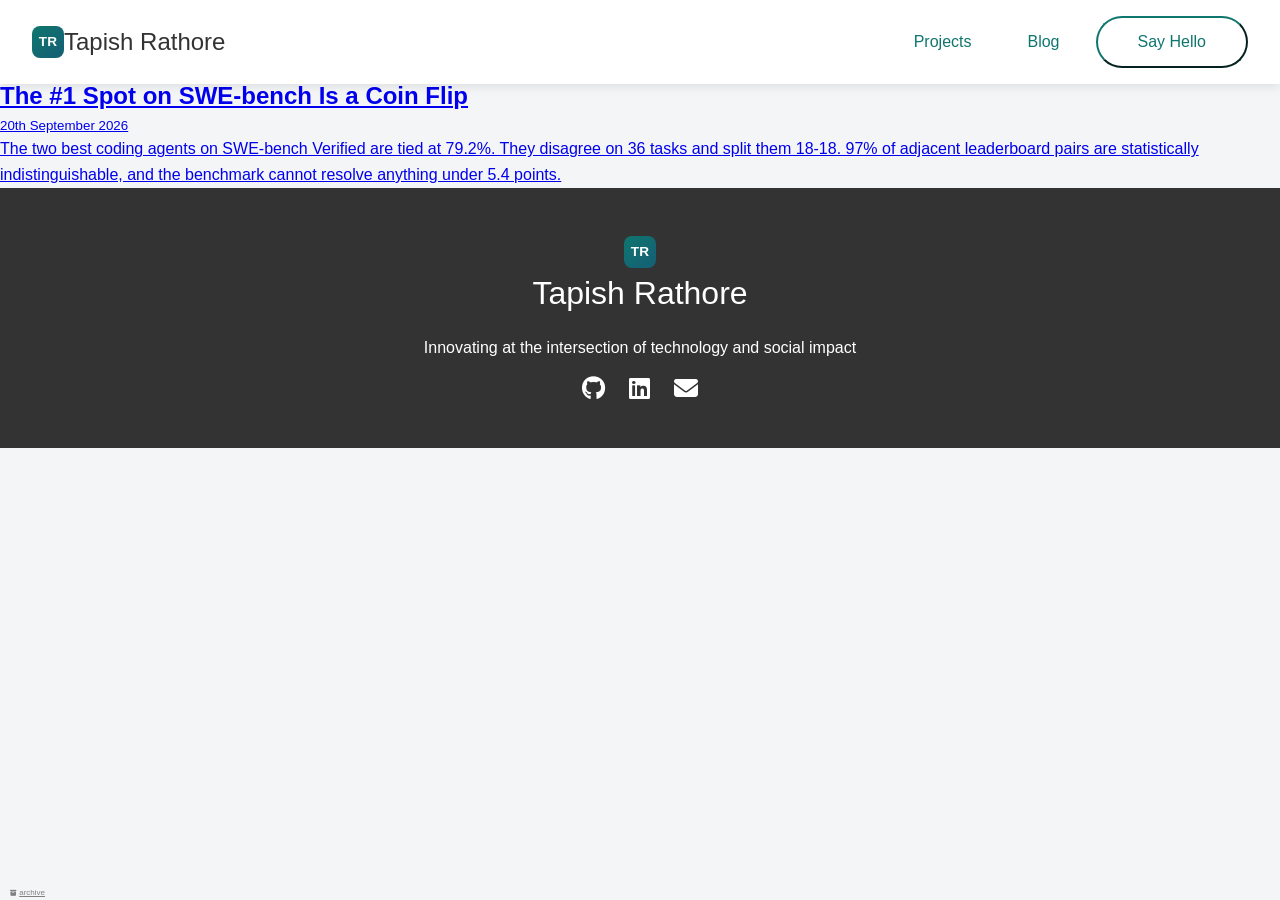
==== blog/index.html @ c6f4d9db "Rebuild the site for Tapish Rathore The repo was a fork of another person's personal site and still " ====
<html lang="en">

<head>
	<meta charset="UTF-8">
	<meta name="viewport" content="width=device-width, initial-scale=1.0">
	<title>Tapish Rathore | Writing</title>
	<link rel="shortcut icon" href="../images/favicon.ico">
	<link rel="stylesheet" href="https://cdnjs.cloudflare.com/ajax/libs/font-awesome/6.4.0/css/all.min.css">
	<link rel="stylesheet" href="../layout.css" />
	<link rel="stylesheet" href="../styles.css" />
	<link rel="stylesheet" href="blog_layout.css" />
	<link rel="stylesheet" href="article_styles.css" />
	<script src="https://ajax.googleapis.com/ajax/libs/jquery/3.6.0/jquery.min.js"></script>
	<script src="blog.js"></script>
	<script src="article.js"></script>
</head>

<body>
	<nav>
		<a class="logo" href="/">
			<span class="monogram">TR</span>
			Tapish Rathore
		</a>
		<div class="hamburger-menu" onclick="toggleMenu()">
			<i class="fas fa-bars"></i>
		</div>
		<div class="nav-menu">
			<a href="/projects/" class="nav-btn">Projects</a>
			<a href="/blog" class="nav-btn">Blog</a>
			<button class="say-hello-btn" onclick="openContactModal()">Say Hello</button>
		</div>
	</nav>

	<main class="container">
		<aside id="menu">
			<ul>
				<li data-category="tech">Technology</li>
				<li data-category="entrepreneurship">Entrepreneurship</li>
				<li data-category="all">All Articles</li>
			</ul>
		</aside>
		<section id="content">
			<!-- populated from list_pages/ by blog.js -->
		</section>
	</main>

	<div id="contact-modal" class="contact-modal">
		<div class="contact-form-container">
			<span class="close-icon" onclick="closeContactModal()">&times;</span>
			<h2>Get in Touch</h2>
			<form class="contact-form" action="mailto:tapish303@gmail.com" method="post" enctype="text/plain">
				<input type="text" name="name" placeholder="Your Name" required>
				<input type="email" name="email" placeholder="Your Email" required>
				<textarea name="message" placeholder="Your Message" rows="5" required></textarea>
				<button type="submit">Send Message</button>
			</form>
		</div>
	</div>

	<footer class="footer">
		<div class="footer-logo">
			<span class="monogram">TR</span><br />
			Tapish Rathore
		</div>
		<p>Innovating at the intersection of technology and social impact</p>
		<div class="footer-social">
			<a href="https://github.com/tapishr" aria-label="GitHub"><i class="fab fa-github"></i></a>
			<a href="https://www.linkedin.com/in/tapishr" aria-label="LinkedIn"><i class="fab fa-linkedin"></i></a>
			<a href="mailto:tapish303@gmail.com" aria-label="Email"><i class="fas fa-envelope"></i></a>
		</div>
		<a href="/archive" class="archive"><i class="fas fa-archive"></i>archive</a>
	</footer>
</body>

</html>
---- layout.css ----
:root {
	--primary-gradient: linear-gradient(135deg, #0f766e 0%, #155e75 100%);
	--secondary-background: #f4f5f7;
	--text-color: #333;
	--subtext-color: #666;
	--accent-color: #0f766e;
	--light-accent: #d7eae7;
}

* {
	margin: 0;
	padding: 0;
	box-sizing: border-box;
	font-family: 'Inter', sans-serif;
}

.emph {
	position: relative;
	display: inline-block;
	/* Prevents background from spanning full line width */
	padding: 0 0.5em;
	/* Adds some padding around the text */
	color: transparent;
	background-clip: text;
	background-image: var(--primary-gradient);
	-webkit-background-clip: text;
	/* Safari support */
}

.emph::before {
	content: "";
	position: absolute;
	top: 0;
	left: 0;
	width: 100%;
	height: 100%;
	background-color: white;
	z-index: -1;
	border-radius: 3px;
}

*:has(>.emph) {
	isolation: isolate;
}

body {
	background-color: var(--secondary-background);
	color: var(--text-color);
	line-height: 1.6;
	min-height: 100vh;
	position: relative;
}

nav {
	position: fixed;
	top: 0;
	left: 0;
	width: 100%;
	background: white;
	box-shadow: 0 2px 10px rgba(0, 0, 0, 0.1);
	z-index: 1000;
	display: flex;
	justify-content: space-between;
	align-items: center;
	padding: 1rem 2rem;
}

nav .logo {
	color: var(--text-color);
	display: flex;
	align-items: center;
	font-size: x-large;
	text-decoration: none;
}

nav .logo img {
	height: 40px;
	margin-right: 10px;
}

.nav-menu {
	display: flex;
	align-items: center;
	gap: 1rem;
}

.nav-btn {
	text-decoration: none;
	color: var(--accent-color);
	border: none;
	padding: 10px 20px;
	border-radius: 3em;
	font-weight: 500;
	font-size: medium;
	cursor: pointer;
	transition: background-color 0.3s ease, transform 0.3s ease;
	display: flex;
	align-items: center;
}

.nav-btn:hover {
	background-color: var(--secondary-background);
	transform: scale(1.05);
}

.say-hello-btn {
	background-color: white;
	color: var(--accent-color);
	border-color: var(--accent-color);
	padding: 15px 40px;
	border-radius: 3em;
	font-weight: 500;
	font-size: medium;
	cursor: pointer;
	transition: transform 0.3s ease;
}

.say-hello-btn:hover {
	transform: scale(1.05);
}

.hamburger-menu {
	display: none;
	cursor: pointer;
	font-size: 1.5rem;
	color: var(--text-color);
}

.cta-section {
	background: var(--primary-gradient);
	color: white;
	text-align: center;
	padding: 4rem 2rem;
}

.cta-section>button {
	margin-top: 20px;
}

.contact-modal {
	display: none;
	position: fixed;
	top: 0;
	left: 0;
	width: 100%;
	height: 100%;
	background: rgba(0, 0, 0, 0.7);
	z-index: 1000;
	padding: 5rem;
}

.contact-form-container {
	position: relative;
	background-color: var(--secondary-background);
	padding: 20px;
	border-radius: 8px;
	box-shadow: 0 2px 10px rgba(0, 0, 0, 0.1);
	max-width: 400px;
	margin: auto;
}

.contact-form {
	margin-top: 20px;
	display: flex;
	flex-direction: column;
}

.contact-form input,
.contact-form textarea {
	padding: 10px;
	margin-bottom: 15px;
	border: 1px solid #ccc;
	border-radius: 4px;
	font-size: 1em;
	color: var(--text-color);
	background-color: white;
}

.contact-form button {
	padding: 10px;
	background-color: var(--accent-color);
	color: white;
	border: none;
	border-radius: 4px;
	cursor: pointer;
	font-size: 1em;
}

.contact-form button:hover {
	background-color: darken(var(--accent-color), 10%);
}

.close-icon {
	position: absolute;
	top: 10px;
	right: 20px;
	font-size: 1.5em;
	color: var(--accent-color);
	cursor: pointer;
}

.close-icon:hover {
	color: darken(var(--accent-color), 10%);
}

.footer {
	background: #333;
	color: white;
	padding: 3rem 2rem;
	text-align: center;
}

.footer-logo {
	font-size: 2rem;
	margin-bottom: 1rem;
}

.footer-social {
	display: flex;
	justify-content: center;
	gap: 1.5rem;
	margin-top: 1rem;
}

.footer-social a {
	color: white;
	text-decoration: none;
	font-size: 1.5rem;
	transition: transform 0.3s, color 0.3s;
}

.footer-social a:hover {
	transform: scale(1.1);
}

@media (max-width: 480px) {
	.hamburger-menu {
		display: block;
	}

	.nav-menu {
		display: none;
		flex-direction: column;
		position: absolute;
		top: 100%;
		left: 0;
		width: 100%;
		background: white;
		box-shadow: 0 2px 10px rgba(0, 0, 0, 0.1);
		padding: 1rem;
	}

	.nav-menu.active {
		display: flex;
	}

	.nav-btn,
	.say-hello-btn {
		margin: 0;
		width: 80%;
		text-align: center;
		justify-content: center;
	}
}

.archive {
	position: absolute;
	font-size: 0.5em;
	color: gray;
	bottom: 0;
	left: 0;
	width: 100%;
	text-align: left;
	padding-left: 10px;
}

.archive i {
	margin-right: 0.5em;
	font-size: 0.8em;
}

.views-count {
	position: absolute;
	font-size: 0.5em;
	bottom: 0;
	right: 0;
	width: 100%;
	text-align: right;
	padding-right: 10px;
}

.views-count .iconAndCount {
	display: flex;
	align-items: center;
	justify-content: flex-end;
}

.views-count svg {
	margin-right: 0.5em;
	fill: gray;
	height: 1em;
}

.views-count a {
	text-decoration: none;
	color: gray;
}
---- styles.css ----
/* Hero section styles  */
.hero {
	position: relative;
	color: var(--secondary-background);
	background: var(--primary-gradient);
	text-align: center;
	height: 90vh;
}

.hero-content {
	position: absolute;
	top: 80px;
	left: 50%;
	max-width: 800px;
	padding: 6rem 2rem;
	margin: 0;
	translate: -50%;
	pointer-events: none
}

.hero-title {
	font-size: 3rem;
	margin-bottom: 1rem;
}

.hero-subtitle {
	font-size: 1.5rem;
	opacity: 0.9;
}

.hero-background {
	border: none;
	background-color: transparent;
}

.scroll-indicator {
	position: absolute;
	bottom: 30px;
	left: 50%;
	transform: translateX(-50%);
	background: rgba(255, 255, 255, 0.2);
	border: none;
	border-radius: 50%;
	width: 40px;
	height: 40px;
	cursor: pointer;
	display: flex;
	align-items: center;
	justify-content: center;
	backdrop-filter: blur(5px);
	transition: all 0.3s ease;
	animation: bounce 2s infinite;
}

.scroll-indicator:hover {
	background: rgba(255, 255, 255, 0.3);
}

.scroll-indicator i {
	color: white;
	font-size: 20px;
}

@keyframes bounce {

	0%,
	20%,
	50%,
	80%,
	100% {
		transform: translateX(-50%) translateY(0);
	}

	40% {
		transform: translateX(-50%) translateY(-10px);
	}

	60% {
		transform: translateX(-50%) translateY(-5px);
	}
}

/* Hide scroll indicator when user has scrolled down */
.scrolled .scroll-indicator {
	opacity: 0;
	pointer-events: none;
}

/* Add this CSS to your styles.css file */
.pedigree-logos {
	text-align: center;
	padding: 50px 0;
	background-color: var(--secondary-background);
}

.pedigree-logos h3 {
	font-size: 1em;
	font-weight: 100;
}

.logos-container {
	display: flex;
	justify-content: space-evenly;
	flex-wrap: wrap;
	gap: 24px;
	margin: 24px auto;
}

.logos-container img {
	max-height: 80px;
	max-width: 200px;
	object-fit: contain;
}

.logo-badge-container {
	position: relative;
	display: flex;
}

.logo-badge-container .badge {
	position: absolute;
	top: -10px;
	right: -10px;
	max-height: 30px;
	max-width: 30px;
	background-color: white;
	border-bottom-left-radius: 50%;
	border-bottom-right-radius: 50%;
	border: 1px solid white;
}

:nth-child(2).logos-container img {
	max-height: 50px;
	max-width: 180px;
}

@media (max-width: 768px) {
	.logos-container {
		gap: 12px;
	}

	.logos-container img {
		max-height: 60px;
		max-width: 150px;
	}

	:nth-child(2).logos-container img {
		max-height: 40px;
	}
}

@media (max-width: 400px) {
	:nth-child(2).logos-container img {
		display: none;
	}
}

/* Profile section styles  */
.about-me {
	padding: 6rem 2rem;
	background: var(--accent-color);
}

.about-container {
	max-width: 1200px;
	margin: 0 auto;
	display: flex;
	align-items: center;
	gap: 4rem;
}

.about-image {
	flex: 1;
	text-align: center;
	position: relative;
}

.profile-container {
	position: relative;
	width: 300px;
	height: 300px;
	margin: 0 auto;
	perspective: 2000px;
	transform-style: preserve-3d;
	animation: float 6s ease-in-out infinite;
}

.profile-photo {
	width: 300px;
	height: 300px;
	border-radius: 50%;
	object-fit: cover;
	box-shadow: 0 10px 0px rgba(0, 0, 0, 0.1);
	position: relative;
	background-color: #fff8
}

.rotating-logos {
	position: absolute;
	top: 50%;
	left: 50%;
	transform: translate(-50%, -50%);
	width: 400px;
	height: 400px;
	transform-style: preserve-3d;
}

.logo-item {
	position: absolute;
	width: 100px;
	height: 50px;
	left: calc(50% - 50px);
	top: calc(50% + 50% * var(--offset) - 30px);
	filter: grayscale(50%);
	transition: filter 0.3s ease;
	transform-style: preserve-3d;
}

.logo-item.center {
	animation: orbit_center 30s linear infinite;
	animation-delay: calc(var(--i) * -7s);
}

.logo-item.offset {
	animation: orbit_offset 30s linear infinite;
	animation-delay: calc(var(--i) * -7s);
}

.logo-item img {
	width: 100%;
	height: 100%;
	object-fit: contain;
	transition: transform 0.3s ease;
	backface-visibility: hidden;
}

.logo-item:hover {
	filter: grayscale(0%);
}

.logo-item:hover img {
	transform: scale(1.2);
}

@keyframes orbit_offset {
	0% {
		transform:
			rotateX(var(--orbit-tilt)) rotateY(0deg) translateX(var(--radius)) rotateY(0deg) rotateX(calc(var(--orbit-tilt) * -1));
	}

	25% {
		transform:
			rotateX(var(--orbit-tilt)) rotateY(90deg) translateX(var(--radius)) rotateY(-90deg) rotateX(calc(var(--orbit-tilt) * -1));
	}

	50% {
		transform:
			rotateX(var(--orbit-tilt)) rotateY(180deg) translateX(var(--radius)) rotateY(-180deg) rotateX(calc(var(--orbit-tilt) * -1));
	}

	75% {
		transform:
			rotateX(var(--orbit-tilt)) rotateY(270deg) translateX(var(--radius)) rotateY(-270deg) rotateX(calc(var(--orbit-tilt) * -1));
	}

	100% {
		transform:
			rotateX(var(--orbit-tilt)) rotateY(360deg) translateX(var(--radius)) rotateY(-360deg) rotateX(calc(var(--orbit-tilt) * -1));
	}
}

@keyframes orbit_center {
	0% {
		transform:
			rotateX(var(--orbit-tilt)) rotateY(0deg) translateX(var(--radius)) rotateY(90deg);
	}

	25% {
		transform:
			rotateX(var(--orbit-tilt)) rotateY(90deg) translateX(var(--radius)) rotateY(90deg);
	}

	50% {
		transform:
			rotateX(var(--orbit-tilt)) rotateY(180deg) translateX(var(--radius)) rotateY(90deg);
	}

	75% {
		transform:
			rotateX(var(--orbit-tilt)) rotateY(270deg) translateX(var(--radius)) rotateY(90deg);
	}

	100% {
		transform:
			rotateX(var(--orbit-tilt)) rotateY(360deg) translateX(var(--radius)) rotateY(90deg);
	}
}

.about-content {
	flex: 2;
	text-align: center;
}

.about-content h2 {
	font-size: 2.5rem;
	margin-bottom: 1.5rem;
	color: white;
}

.about-content p {
	font-size: 1.1rem;
	line-height: 1.8;
	color: var(--secondary-background);
}

@media (max-width: 768px) {
	.about-container {
		flex-direction: column;
		text-align: center;
		gap: 2rem;
	}

	.about-content {
		flex: 1;
	}

	.profile-container {
		width: 250px;
		height: 250px;
	}

	.profile-photo {
		width: 250px;
		height: 250px;
	}

	.rotating-logos {
		width: 350px;
		height: 350px;
	}

	.logo-item {
		width: 90px;
		height: 45px;
		left: calc(50% - 45px);
		top: calc(50% + 50% * var(--offset) - 22.5px);
	}

	@keyframes orbit_offset {
		0% {
			transform:
				rotateX(var(--orbit-tilt)) rotateY(0deg) translateX(calc(var(--radius) * 5 / 6)) rotateY(0deg) rotateX(calc(var(--orbit-tilt) * -1));
		}

		25% {
			transform:
				rotateX(var(--orbit-tilt)) rotateY(90deg) translateX(calc(var(--radius) * 5 / 6)) rotateY(-90deg) rotateX(calc(var(--orbit-tilt) * -1));
		}

		50% {
			transform:
				rotateX(var(--orbit-tilt)) rotateY(180deg) translateX(calc(var(--radius) * 5 / 6)) rotateY(-180deg) rotateX(calc(var(--orbit-tilt) * -1));
		}

		75% {
			transform:
				rotateX(var(--orbit-tilt)) rotateY(270deg) translateX(calc(var(--radius) * 5 / 6)) rotateY(-270deg) rotateX(calc(var(--orbit-tilt) * -1));
		}

		100% {
			transform:
				rotateX(var(--orbit-tilt)) rotateY(360deg) translateX(calc(var(--radius) * 5 / 6)) rotateY(-360deg) rotateX(calc(var(--orbit-tilt) * -1));
		}
	}

	@keyframes orbit_center {
		0% {
			transform:
				rotateX(var(--orbit-tilt)) rotateY(0deg) translateX(calc(var(--radius) * 5 / 6)) rotateY(90deg);
		}

		25% {
			transform:
				rotateX(var(--orbit-tilt)) rotateY(90deg) translateX(calc(var(--radius) * 5 / 6)) rotateY(90deg);
		}

		50% {
			transform:
				rotateX(var(--orbit-tilt)) rotateY(180deg) translateX(calc(var(--radius) * 5 / 6)) rotateY(90deg);
		}

		75% {
			transform:
				rotateX(var(--orbit-tilt)) rotateY(270deg) translateX(calc(var(--radius) * 5 / 6)) rotateY(90deg);
		}

		100% {
			transform:
				rotateX(var(--orbit-tilt)) rotateY(360deg) translateX(calc(var(--radius) * 5 / 6)) rotateY(90deg);
		}
	}
}

.tag-selector {
	position: relative;
	width: 400px;
	height: 80px;
	margin: 20px auto;
	perspective: 1000px;
}

.tag-ring {
	position: relative;
	width: 100%;
	height: 100%;
	transform-style: preserve-3d;
	display: flex;
	flex-wrap: wrap;
	justify-content: center;
	align-items: center;
	gap: 10px;
	transform: rotateX(20deg);
	animation: float 6s ease-in-out infinite;
}

.tag-btn {
	position: relative;
	padding: 8px 16px;
	background: rgba(255, 255, 255, 0.1);
	border: 2px solid rgba(255, 255, 255, 0.2);
	border-radius: 20px;
	color: white;
	font-size: 14px;
	cursor: pointer;
	backdrop-filter: blur(10px);
	transition: all 0.3s ease;
	transform-style: preserve-3d;
	transform: translateZ(20px);
}

.tag-btn:hover {
	background: rgba(255, 255, 255, 0.2);
	transform: translateZ(30px) scale(1.1);
}

.tag-btn.active {
	background: rgba(255, 255, 255, 0.3);
	border-color: rgba(255, 255, 255, 0.5);
	box-shadow: 0 0 20px rgba(255, 255, 255, 0.2);
	transform: translateZ(40px) scale(1.05);
}

@keyframes float {

	0%,
	100% {
		transform: rotateX(20deg) translateY(0px);
	}

	50% {
		transform: rotateX(20deg) translateY(-10px);
	}
}

@media (max-width: 768px) {
	.tag-selector {
		width: 300px;
		height: auto;
	}

	.tag-ring {
		gap: 8px;
		padding: 10px;
	}

	.tag-btn {
		font-size: 12px;
		padding: 6px 12px;
	}
}

/* styles for showcase-project section */
.showcase-project {
	padding: 40px 20px;
	background-color: var(--secondary-background);
}

.showcase-body {
	display: flex;
	justify-content: center;
	gap: 2em;
	flex-wrap: wrap;
}

.showcase-hero {
	text-align: center;
	width: 40%;
}

.showcase-hero h1 {
	font-size: 2.5em;
	margin-bottom: 10px;
	text-align: center;
}

.showcase-hero p {
	font-size: 1em;
	color: var(--subtext-color);
	width: 75%;
	margin-left: auto;
	margin-right: auto;
	text-align: center;
}

.showcase-demo {
	margin: 10px 0;
	min-width: 40%;
	max-width: 50%;
	flex: 1 1 100%;
}

.showcase-demo img {
	width: 100%;
	border-radius: 10%;
}

.showcase-features {
	margin: 20px 0;
}

.feature-grid {
	display: grid;
	grid-template-columns: repeat(auto-fill, minmax(250px, 1fr));
	gap: 10px;
}

.feature-card {
	background: white;
	border: 1px solid #ddd;
	border-radius: 8px;
	padding: 20px;
	text-align: center;
	transition: transform 0.3s;
	display: flex;
	align-items: center;
	justify-content: center;
	gap: 10px;
}

.feature-card:hover {
	transform: translateY(-5px);
}

.feature-card i {
	font-size: 2em;
	color: var(--accent-color);
	margin-bottom: 10px;
}

.showcase-call-to-action {
	text-align: center;
	margin-top: 30px;
}

.showcase-call-to-action a {
	display: inline-block;
	margin: 0 10px;
	padding: 10px 20px;
	background-color: var(--subtext-color);
	color: var(--secondary-background);
	text-decoration: none;
	border-radius: 5px;
	transition: background-color 0.3s;
}

.showcase-call-to-action a:hover {
	background-color: var(--text-color);
}

@media (max-width: 1024px) {
	.showcase-hero>p {
		display: none;
	}

	.feature-grid {
		grid-template-columns: repeat(auto-fill, minmax(150px, 1fr));
		gap: 5px;
	}

	.feature-card i {
		font-size: 1.5em;
	}

	.feature-card {
		padding: 15px;
		flex-direction: row;
		text-align: left;
	}

	.feature-card p {
		margin: 0;
	}
}

@media (max-width: 480px) {
	.showcase-body {
		flex-direction: column;
	}

	.showcase-demo {
		min-width: 100%;
	}

	.showcase-hero {
		width: 100%;
	}

	.showcase-hero h1 {
		font-size: 2em;
	}

	.showcase-hero p {
		font-size: 0.9em;
	}
}

/* Project section styles  */
.featured-projects {
	padding: 4rem 2rem;
	margin: 0 auto;
	background-color: white;
}

.featured-projects h2 {
	text-align: center;
	margin-bottom: 3rem;
}

.view-all-projects {
	text-align: center;
	margin-top: 3rem;
}

.view-all-btn {
	display: inline-flex;
	align-items: center;
	gap: 0.5rem;
	padding: 0.75rem 1.5rem;
	background-color: #5a67d8;
	color: white;
	text-decoration: none;
	border-radius: 5px;
	transition: all 0.3s ease;
}

.view-all-btn:hover {
	background-color: #4c51bf;
	transform: translateY(-2px);
}

.view-all-btn i {
	transition: transform 0.3s ease;
}

.view-all-btn:hover i {
	transform: translateX(4px);
}

/* Open source sponsor section styles  */
.sponsor-section {
	background: white;
	text-align: center;
	padding: 4rem 2rem;
}

.sponsor-section .container {
	max-width: 800px;
	margin: 0 auto;
}

.sponsor-section h2 {
	margin-bottom: 2rem;
	color: var(--text-color);
}

.sponsor-section iframe {
	max-width: 100%;
	border: none;
	border-radius: 10px;
	box-shadow: 0 4px 6px rgba(0, 0, 0, 0.1);
}

.open-source-carousel {
	margin-top: 2rem;
}

.carousel-container {
	position: relative;
	width: 100%;
	overflow: hidden;
}

.carousel-track {
	display: flex;
	transition: transform 0.5s linear;
	width: 200%;
	align-items: center;
}

.carousel-slide {
	flex: 0 0 25%;
	padding: 0 10px;
	color: var(--text-color);
}

.carousel-slide img {
	width: 100%;
	transition: transform 0.3s ease;
}

.carousel-slide img:hover {
	transform: scale(1.05);
}

@media (max-width: 768px) {
	.hero-title {
		font-size: 2rem;
	}

	.hero-subtitle {
		font-size: 1rem;
	}

	.sponsor-section {
		padding: 2rem 1rem;
	}
}
/* ---------- Tapish Rathore: site-specific additions ---------- */

.monogram {
	display: inline-flex;
	align-items: center;
	justify-content: center;
	width: 32px;
	height: 32px;
	border-radius: 8px;
	background: var(--primary-gradient);
	color: #fff;
	font-weight: 600;
	font-size: 0.85rem;
	letter-spacing: 0.02em;
	flex-shrink: 0;
}

.profile-photo.monogram-lg {
	display: flex;
	align-items: center;
	justify-content: center;
	background: var(--primary-gradient);
	color: #fff;
	font-size: 4rem;
	font-weight: 600;
	letter-spacing: 0.04em;
}

/* Text-based pedigree strips (no borrowed logo art) */
.pedigree-text {
	padding: 48px 20px;
	text-align: center;
	background: var(--secondary-background);
}

.pedigree-text.alt {
	background: #fff;
}

.pedigree-text h3 {
	font-size: 0.8rem;
	letter-spacing: 0.12em;
	text-transform: uppercase;
	color: var(--subtext-color);
	font-weight: 500;
	margin-bottom: 22px;
}

.pedigree-list {
	display: flex;
	flex-wrap: wrap;
	justify-content: center;
	gap: 10px 14px;
	max-width: 900px;
	margin: 0 auto;
}

.pedigree-list span {
	padding: 8px 16px;
	border: 1px solid var(--light-accent);
	border-radius: 999px;
	background: #fff;
	color: var(--text-color);
	font-size: 0.92rem;
	font-weight: 500;
}

.pedigree-text.alt .pedigree-list span {
	background: var(--secondary-background);
}

/* Showcase: link card in place of a demo GIF */
.widget-card {
	display: flex;
	flex-direction: column;
	gap: 10px;
	padding: 28px;
	border-radius: 14px;
	background: rgba(255, 255, 255, 0.08);
	border: 1px solid rgba(255, 255, 255, 0.22);
	color: #fff;
	text-decoration: none;
	transition: transform 0.2s ease, background 0.2s ease;
}

.widget-card:hover {
	transform: translateY(-3px);
	background: rgba(255, 255, 255, 0.14);
}

.widget-card i {
	font-size: 1.9rem;
	opacity: 0.9;
}

.widget-card strong {
	font-size: 1.1rem;
}

.widget-card span {
	font-size: 0.92rem;
	opacity: 0.85;
	line-height: 1.5;
}

.contact-direct {
	margin-bottom: 16px;
	color: var(--subtext-color);
	font-size: 0.95rem;
}

.contact-direct a {
	color: var(--accent-color);
	font-weight: 500;
}

@media (max-width: 600px) {
	.profile-photo.monogram-lg { font-size: 3rem; }
	.pedigree-list span { font-size: 0.85rem; padding: 7px 13px; }
}
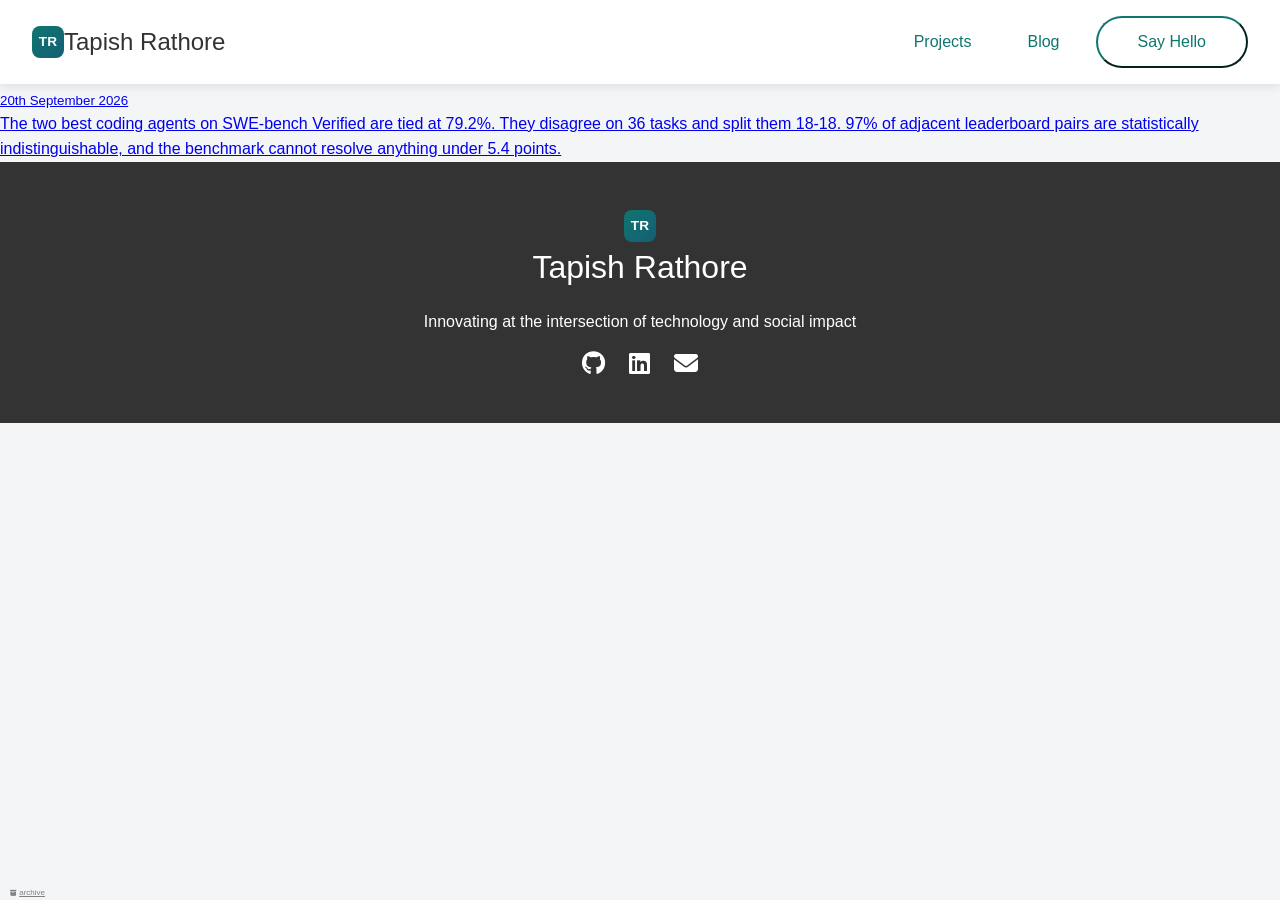
==== commit 042cfc01: "fix(blog): drop dead gtag calls and the empty category tab Google Analytics was removed when this si" ====
--- a/blog/index.html
+++ b/blog/index.html
@@ -35,7 +35,6 @@
 		<aside id="menu">
 			<ul>
 				<li data-category="tech">Technology</li>
-				<li data-category="entrepreneurship">Entrepreneurship</li>
 				<li data-category="all">All Articles</li>
 			</ul>
 		</aside>
